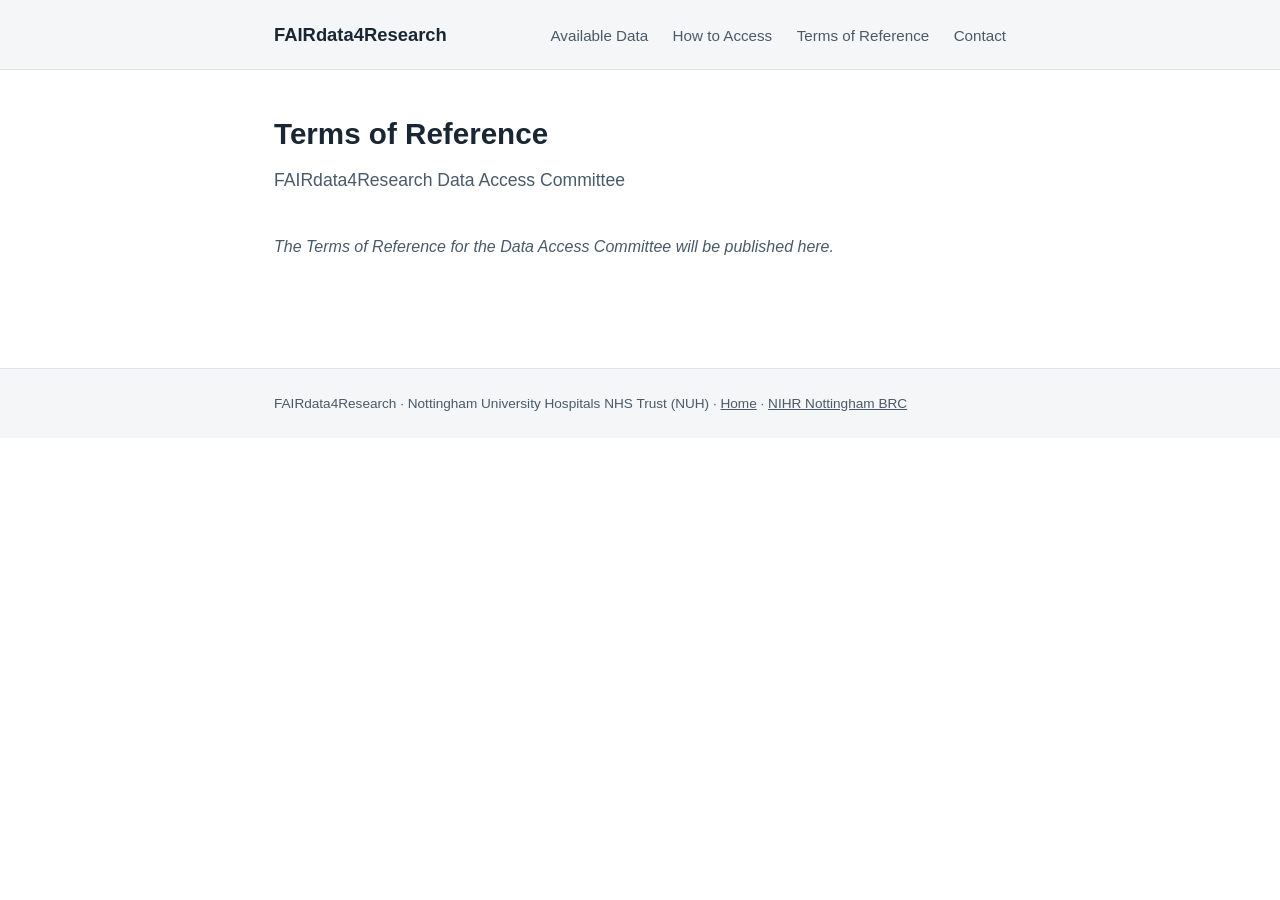
==== terms-of-reference.html @ 8ddc265a "MVP" ====
<!DOCTYPE html>
<html lang="en">
<head>
  <meta charset="UTF-8">
  <meta name="viewport" content="width=device-width, initial-scale=1.0">
  <title>Terms of Reference &mdash; FAIRdata4Research</title>
  <meta name="description" content="Terms of Reference for the FAIRdata4Research Data Access Committee.">
  <link rel="stylesheet" href="assets/style.css">
</head>
<body>

  <header class="site-header">
    <div class="wrap">
      <a class="title" href="index.html">FAIRdata4Research</a>
      <nav>
        <a href="index.html#datasets">Available Data</a>
        <a href="index.html#access">How to Access</a>
        <a href="terms-of-reference.html">Terms of Reference</a>
        <a href="index.html#contact">Contact</a>
      </nav>
    </div>
  </header>

  <main>

    <div class="hero">
      <h1>Terms of Reference</h1>
      <p class="tagline">FAIRdata4Research Data Access Committee</p>
    </div>

    <section id="document">
      <p class="placeholder">The Terms of Reference for the Data Access Committee will be published here.</p>
    </section>

  </main>

  <footer class="site-footer">
    <div class="wrap">
      FAIRdata4Research &middot; Nottingham University Hospitals NHS Trust (NUH) &middot;
      <a href="index.html">Home</a> &middot;
      <a href="https://nottinghambrc.nihr.ac.uk/research/health-informatics/dash" target="_blank" rel="noopener">NIHR Nottingham BRC</a>
    </div>
  </footer>

</body>
</html>
---- assets/style.css ----
:root {
  --ink: #1a2733;
  --ink-soft: #4a5a68;
  --bg: #ffffff;
  --bg-alt: #f4f6f8;
  --accent: #0a5f6b;
  --accent-soft: #e4eeee;
  --border: #dfe4e8;
  --max-width: 780px;
}

* {
  box-sizing: border-box;
}

html {
  scroll-behavior: smooth;
}

body {
  margin: 0;
  font-family: -apple-system, BlinkMacSystemFont, "Segoe UI", Helvetica, Arial, sans-serif;
  color: var(--ink);
  background: var(--bg);
  line-height: 1.6;
}

a {
  color: var(--accent);
}

header.site-header {
  border-bottom: 1px solid var(--border);
  background: var(--bg-alt);
}

.site-header .wrap {
  max-width: var(--max-width);
  margin: 0 auto;
  padding: 1.25rem 1.5rem;
  display: flex;
  flex-wrap: wrap;
  align-items: baseline;
  justify-content: space-between;
  gap: 0.5rem;
}

.site-header .title {
  font-size: 1.15rem;
  font-weight: 700;
  color: var(--ink);
  text-decoration: none;
}

.site-header nav a {
  margin-left: 1.25rem;
  font-size: 0.95rem;
  text-decoration: none;
  color: var(--ink-soft);
}

.site-header nav a:hover {
  color: var(--accent);
}

main {
  max-width: var(--max-width);
  margin: 0 auto;
  padding: 2.5rem 1.5rem 4rem;
}

.hero {
  margin-bottom: 2.5rem;
}

.hero h1 {
  font-size: 1.85rem;
  margin: 0 0 0.5rem;
}

.hero p.tagline {
  color: var(--ink-soft);
  font-size: 1.1rem;
  margin: 0;
}

section {
  margin-bottom: 2.75rem;
}

h2 {
  font-size: 1.3rem;
  border-bottom: 2px solid var(--accent-soft);
  padding-bottom: 0.4rem;
  margin-bottom: 1rem;
}

h3 {
  font-size: 1.05rem;
  margin-bottom: 0.4rem;
}

.meta {
  font-size: 0.92rem;
  color: var(--ink-soft);
  background: var(--bg-alt);
  border-left: 3px solid var(--accent);
  padding: 0.75rem 1rem;
  border-radius: 0 4px 4px 0;
}

ol.steps {
  padding-left: 1.25rem;
}

ol.steps li {
  margin-bottom: 0.85rem;
}

table.datasets {
  width: 100%;
  border-collapse: collapse;
  font-size: 0.95rem;
}

table.datasets th,
table.datasets td {
  text-align: left;
  padding: 0.6rem 0.75rem;
  border-bottom: 1px solid var(--border);
}

table.datasets th {
  background: var(--bg-alt);
  font-weight: 600;
}

.placeholder {
  color: var(--ink-soft);
  font-style: italic;
}

.card {
  background: var(--bg-alt);
  border: 1px solid var(--border);
  border-radius: 6px;
  padding: 1.25rem 1.5rem;
}

.button {
  display: inline-block;
  background: var(--accent);
  color: #fff;
  text-decoration: none;
  padding: 0.6rem 1.1rem;
  border-radius: 4px;
  font-weight: 600;
  font-size: 0.95rem;
}

.button:hover {
  background: #084d57;
}

footer.site-footer {
  border-top: 1px solid var(--border);
  background: var(--bg-alt);
}

footer.site-footer .wrap {
  max-width: var(--max-width);
  margin: 0 auto;
  padding: 1.5rem;
  font-size: 0.85rem;
  color: var(--ink-soft);
}

footer.site-footer a {
  color: var(--ink-soft);
}
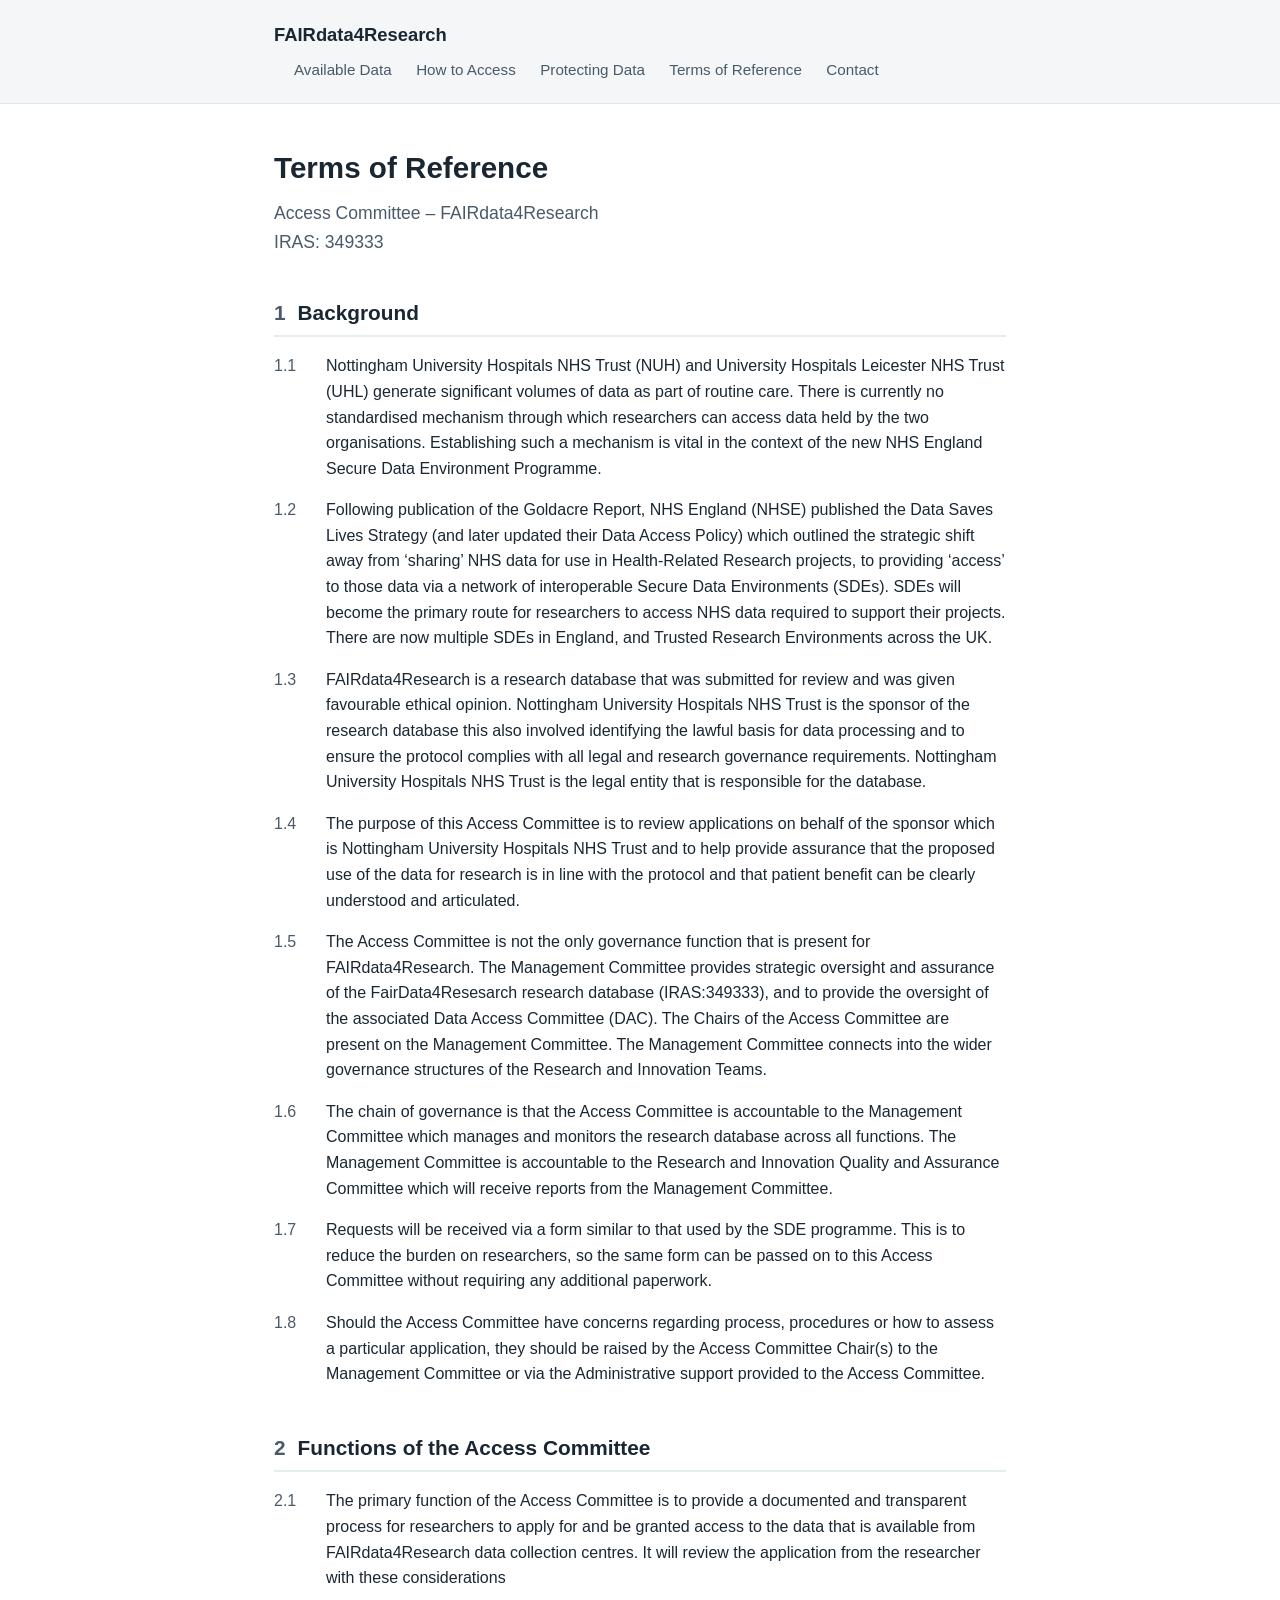
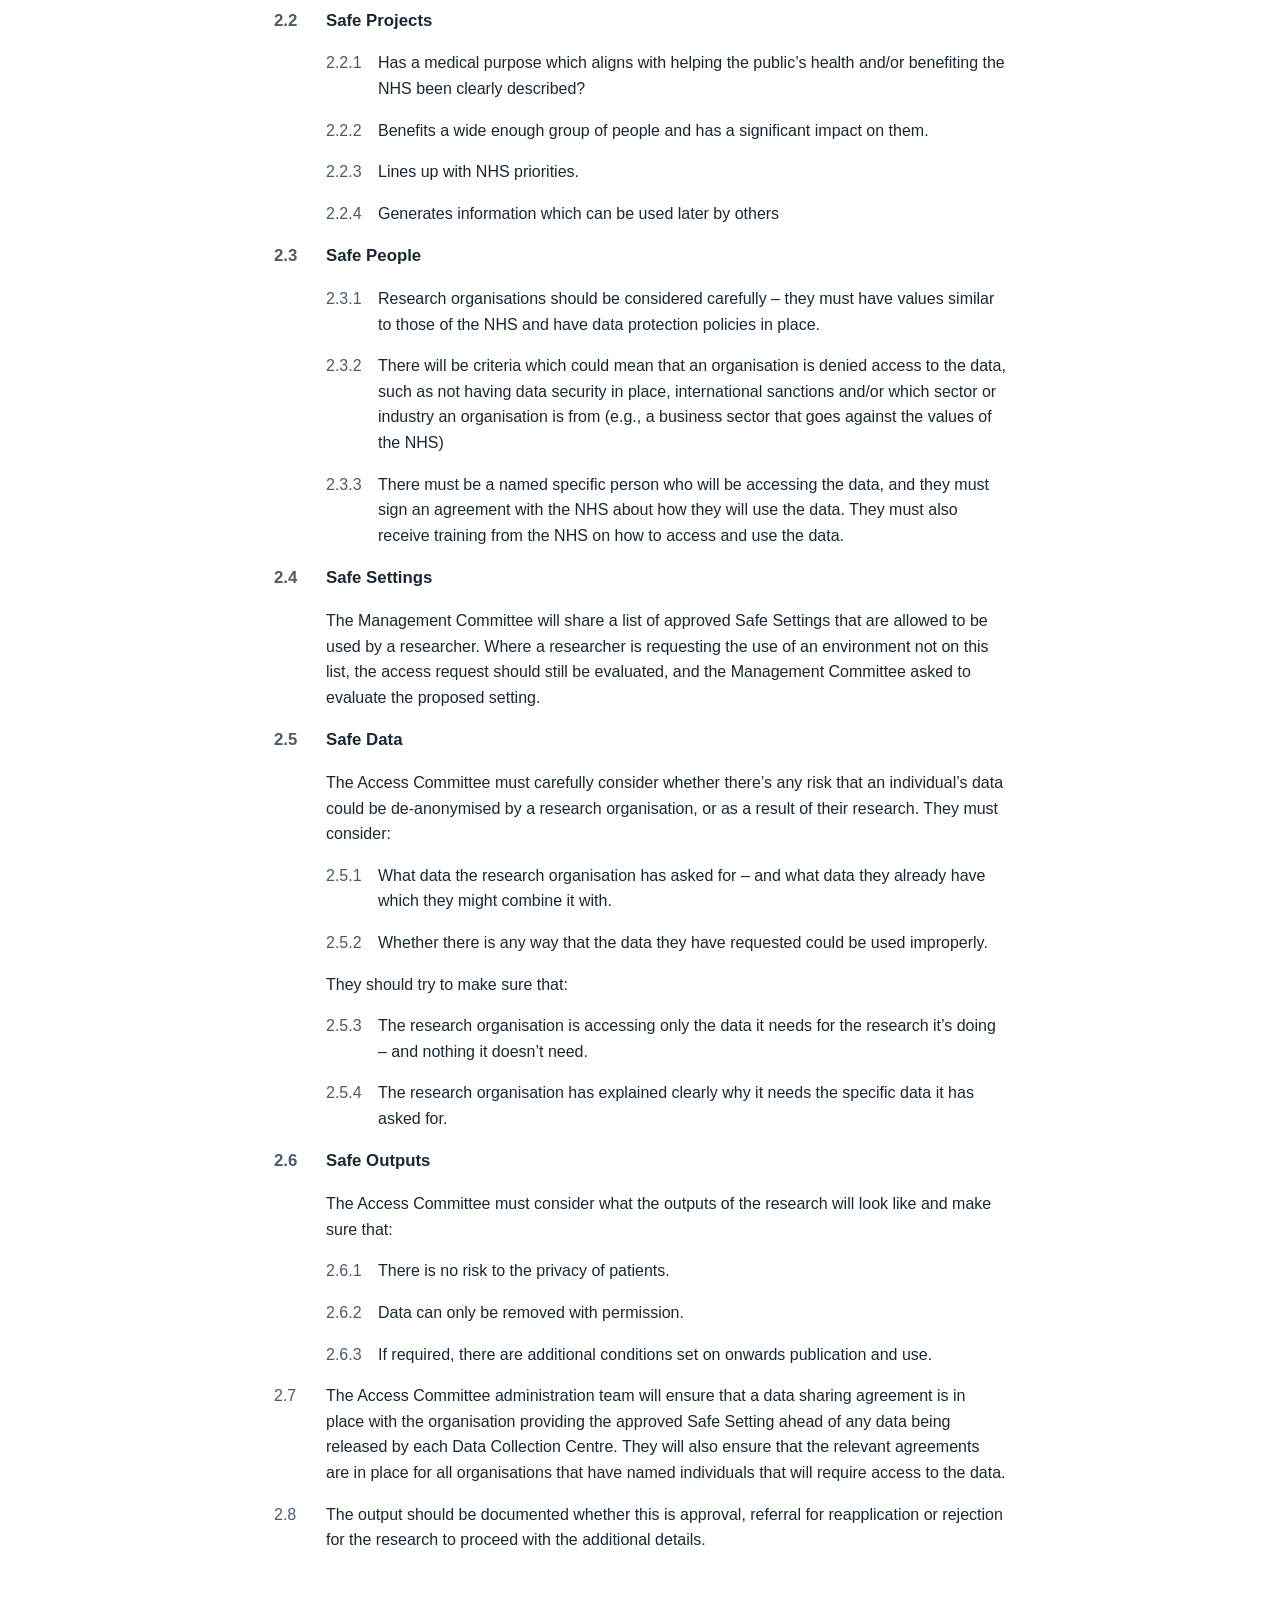
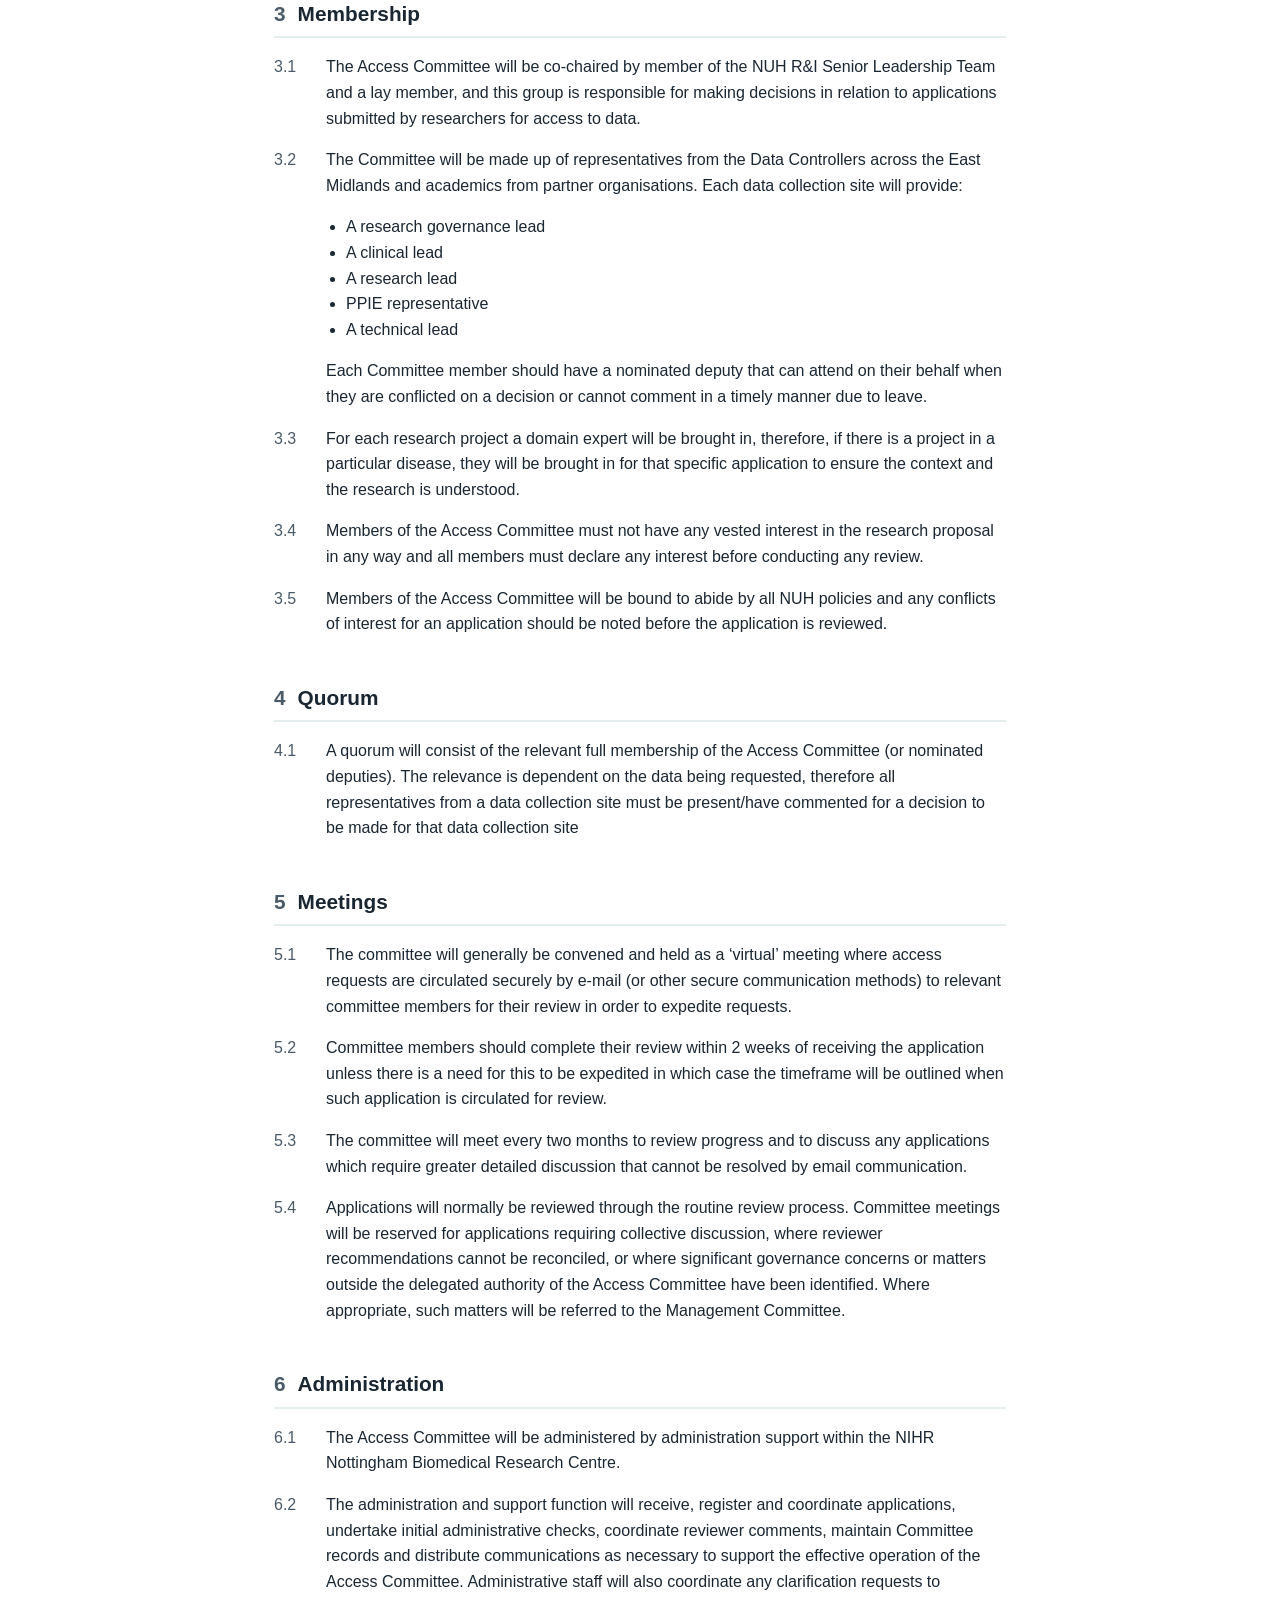
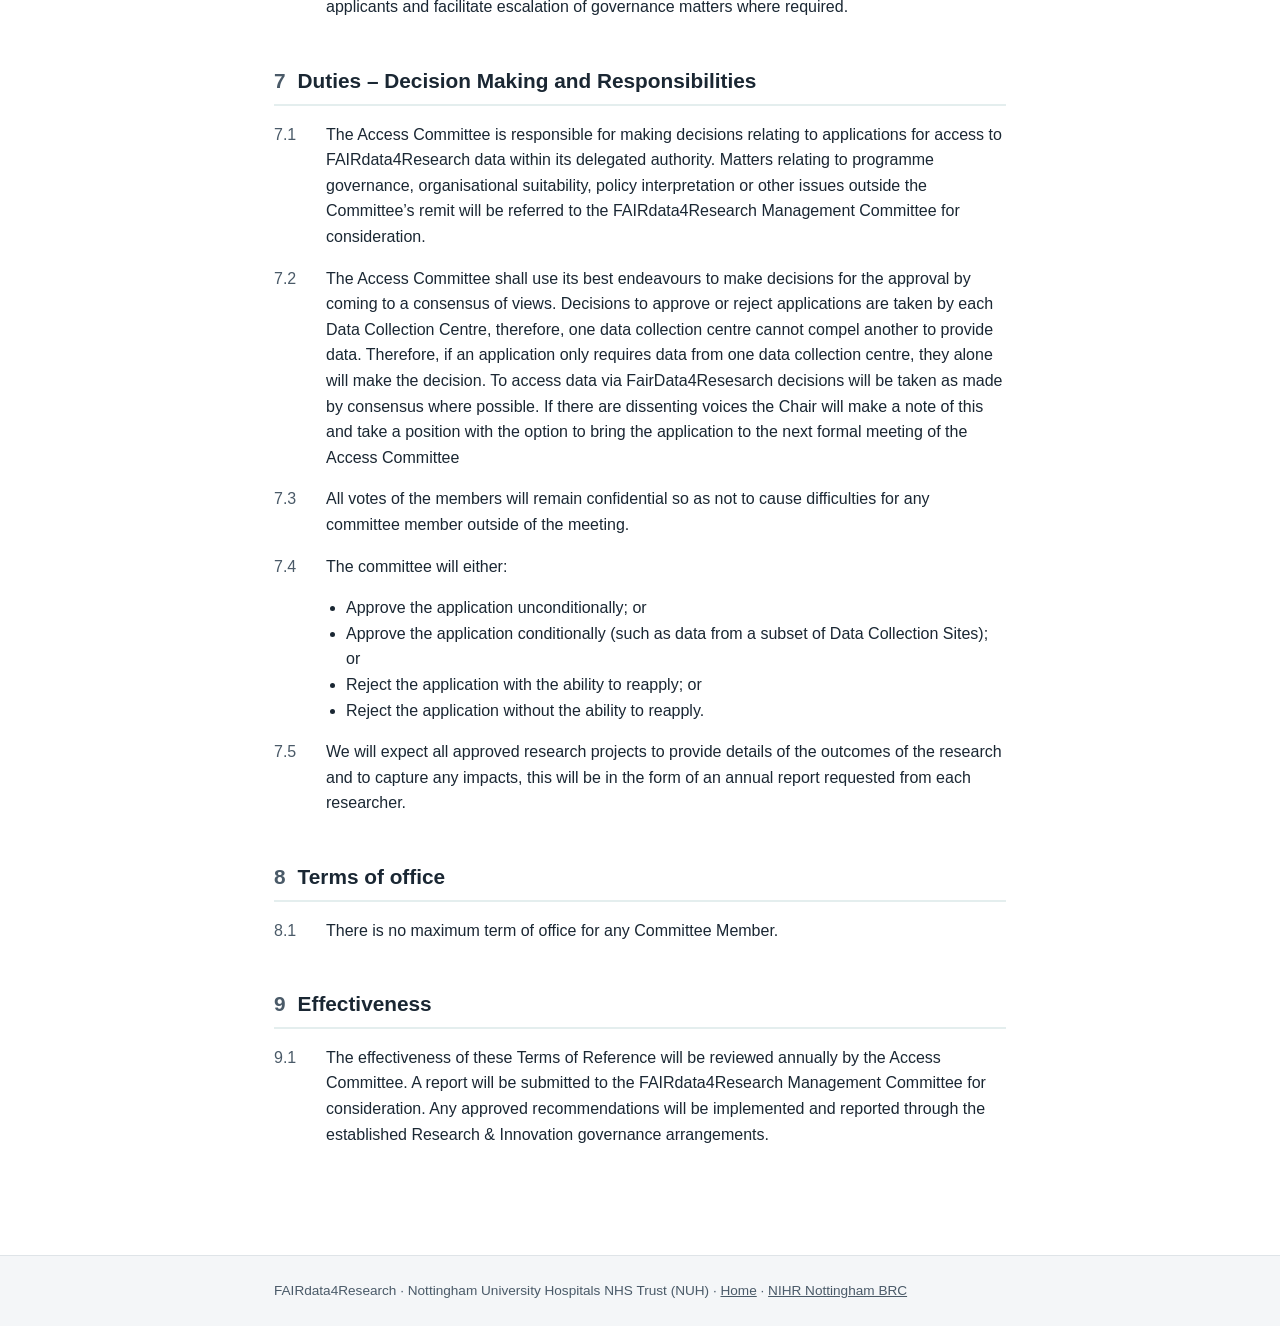
==== commit e17fc949: "changes for new site and moving detail into place" ====
--- a/terms-of-reference.html
+++ b/terms-of-reference.html
@@ -15,6 +15,7 @@
       <nav>
         <a href="index.html#datasets">Available Data</a>
         <a href="index.html#access">How to Access</a>
+        <a href="index.html#protecting-data">Protecting Data</a>
         <a href="terms-of-reference.html">Terms of Reference</a>
         <a href="index.html#contact">Contact</a>
       </nav>
@@ -25,11 +26,117 @@
 
     <div class="hero">
       <h1>Terms of Reference</h1>
-      <p class="tagline">FAIRdata4Research Data Access Committee</p>
+      <p class="tagline">Access Committee &ndash; FAIRdata4Research</p>
+      <p class="tagline">IRAS: 349333</p>
     </div>
 
-    <section id="document">
-      <p class="placeholder">The Terms of Reference for the Data Access Committee will be published here.</p>
+    <section id="background" class="tor">
+      <h2><span class="num">1</span>Background</h2>
+      <p><span class="num">1.1</span>Nottingham University Hospitals NHS Trust (NUH) and University Hospitals Leicester NHS Trust (UHL) generate significant volumes of data as part of routine care. There is currently no standardised mechanism through which researchers can access data held by the two organisations. Establishing such a mechanism is vital in the context of the new NHS England Secure Data Environment Programme.</p>
+      <p><span class="num">1.2</span>Following publication of the Goldacre Report, NHS England (NHSE) published the Data Saves Lives Strategy (and later updated their Data Access Policy) which outlined the strategic shift away from &lsquo;sharing&rsquo; NHS data for use in Health-Related Research projects, to providing &lsquo;access&rsquo; to those data via a network of interoperable Secure Data Environments (SDEs). SDEs will become the primary route for researchers to access NHS data required to support their projects. There are now multiple SDEs in England, and Trusted Research Environments across the UK.</p>
+      <p><span class="num">1.3</span>FAIRdata4Research is a research database that was submitted for review and was given favourable ethical opinion. Nottingham University Hospitals NHS Trust is the sponsor of the research database this also involved identifying the lawful basis for data processing and to ensure the protocol complies with all legal and research governance requirements. Nottingham University Hospitals NHS Trust is the legal entity that is responsible for the database.</p>
+      <p><span class="num">1.4</span>The purpose of this Access Committee is to review applications on behalf of the sponsor which is Nottingham University Hospitals NHS Trust and to help provide assurance that the proposed use of the data for research is in line with the protocol and that patient benefit can be clearly understood and articulated.</p>
+      <p><span class="num">1.5</span>The Access Committee is not the only governance function that is present for FAIRdata4Research. The Management Committee provides strategic oversight and assurance of the FairData4Resesarch research database (IRAS:349333), and to provide the oversight of the associated Data Access Committee (DAC). The Chairs of the Access Committee are present on the Management Committee. The Management Committee connects into the wider governance structures of the Research and Innovation Teams.</p>
+      <p><span class="num">1.6</span>The chain of governance is that the Access Committee is accountable to the Management Committee which manages and monitors the research database across all functions. The Management Committee is accountable to the Research and Innovation Quality and Assurance Committee which will receive reports from the Management Committee.</p>
+      <p><span class="num">1.7</span>Requests will be received via a form similar to that used by the SDE programme. This is to reduce the burden on researchers, so the same form can be passed on to this Access Committee without requiring any additional paperwork.</p>
+      <p><span class="num">1.8</span>Should the Access Committee have concerns regarding process, procedures or how to assess a particular application, they should be raised by the Access Committee Chair(s) to the Management Committee or via the Administrative support provided to the Access Committee.</p>
+    </section>
+
+    <section id="functions" class="tor">
+      <h2><span class="num">2</span>Functions of the Access Committee</h2>
+      <p><span class="num">2.1</span>The primary function of the Access Committee is to provide a documented and transparent process for researchers to apply for and be granted access to the data that is available from FAIRdata4Research data collection centres. It will review the application from the researcher with these considerations</p>
+
+      <h3><span class="num">2.2</span>Safe Projects</h3>
+      <p class="l3"><span class="num">2.2.1</span>Has a medical purpose which aligns with helping the public&rsquo;s health and/or benefiting the NHS been clearly described?</p>
+      <p class="l3"><span class="num">2.2.2</span>Benefits a wide enough group of people and has a significant impact on them.</p>
+      <p class="l3"><span class="num">2.2.3</span>Lines up with NHS priorities.</p>
+      <p class="l3"><span class="num">2.2.4</span>Generates information which can be used later by others</p>
+
+      <h3><span class="num">2.3</span>Safe People</h3>
+      <p class="l3"><span class="num">2.3.1</span>Research organisations should be considered carefully &ndash; they must have values similar to those of the NHS and have data protection policies in place.</p>
+      <p class="l3"><span class="num">2.3.2</span>There will be criteria which could mean that an organisation is denied access to the data, such as not having data security in place, international sanctions and/or which sector or industry an organisation is from (e.g., a business sector that goes against the values of the NHS)</p>
+      <p class="l3"><span class="num">2.3.3</span>There must be a named specific person who will be accessing the data, and they must sign an agreement with the NHS about how they will use the data. They must also receive training from the NHS on how to access and use the data.</p>
+
+      <h3><span class="num">2.4</span>Safe Settings</h3>
+      <p class="indent">The Management Committee will share a list of approved Safe Settings that are allowed to be used by a researcher. Where a researcher is requesting the use of an environment not on this list, the access request should still be evaluated, and the Management Committee asked to evaluate the proposed setting.</p>
+
+      <h3><span class="num">2.5</span>Safe Data</h3>
+      <p class="indent">The Access Committee must carefully consider whether there&rsquo;s any risk that an individual&rsquo;s data could be de-anonymised by a research organisation, or as a result of their research. They must consider:</p>
+      <p class="l3"><span class="num">2.5.1</span>What data the research organisation has asked for &ndash; and what data they already have which they might combine it with.</p>
+      <p class="l3"><span class="num">2.5.2</span>Whether there is any way that the data they have requested could be used improperly.</p>
+      <p class="indent">They should try to make sure that:</p>
+      <p class="l3"><span class="num">2.5.3</span>The research organisation is accessing only the data it needs for the research it&rsquo;s doing &ndash; and nothing it doesn&rsquo;t need.</p>
+      <p class="l3"><span class="num">2.5.4</span>The research organisation has explained clearly why it needs the specific data it has asked for.</p>
+
+      <h3><span class="num">2.6</span>Safe Outputs</h3>
+      <p class="indent">The Access Committee must consider what the outputs of the research will look like and make sure that:</p>
+      <p class="l3"><span class="num">2.6.1</span>There is no risk to the privacy of patients.</p>
+      <p class="l3"><span class="num">2.6.2</span>Data can only be removed with permission.</p>
+      <p class="l3"><span class="num">2.6.3</span>If required, there are additional conditions set on onwards publication and use.</p>
+
+      <p><span class="num">2.7</span>The Access Committee administration team will ensure that a data sharing agreement is in place with the organisation providing the approved Safe Setting ahead of any data being released by each Data Collection Centre. They will also ensure that the relevant agreements are in place for all organisations that have named individuals that will require access to the data.</p>
+      <p><span class="num">2.8</span>The output should be documented whether this is approval, referral for reapplication or rejection for the research to proceed with the additional details.</p>
+    </section>
+
+    <section id="membership" class="tor">
+      <h2><span class="num">3</span>Membership</h2>
+      <p><span class="num">3.1</span>The Access Committee will be co-chaired by member of the NUH R&amp;I Senior Leadership Team and a lay member, and this group is responsible for making decisions in relation to applications submitted by researchers for access to data.</p>
+      <p><span class="num">3.2</span>The Committee will be made up of representatives from the Data Controllers across the East Midlands and academics from partner organisations. Each data collection site will provide:</p>
+      <ul class="indent">
+        <li>A research governance lead</li>
+        <li>A clinical lead</li>
+        <li>A research lead</li>
+        <li>PPIE representative</li>
+        <li>A technical lead</li>
+      </ul>
+      <p class="indent">Each Committee member should have a nominated deputy that can attend on their behalf when they are conflicted on a decision or cannot comment in a timely manner due to leave.</p>
+      <p><span class="num">3.3</span>For each research project a domain expert will be brought in, therefore, if there is a project in a particular disease, they will be brought in for that specific application to ensure the context and the research is understood.</p>
+      <p><span class="num">3.4</span>Members of the Access Committee must not have any vested interest in the research proposal in any way and all members must declare any interest before conducting any review.</p>
+      <p><span class="num">3.5</span>Members of the Access Committee will be bound to abide by all NUH policies and any conflicts of interest for an application should be noted before the application is reviewed.</p>
+    </section>
+
+    <section id="quorum" class="tor">
+      <h2><span class="num">4</span>Quorum</h2>
+      <p><span class="num">4.1</span>A quorum will consist of the relevant full membership of the Access Committee (or nominated deputies). The relevance is dependent on the data being requested, therefore all representatives from a data collection site must be present/have commented for a decision to be made for that data collection site</p>
+    </section>
+
+    <section id="meetings" class="tor">
+      <h2><span class="num">5</span>Meetings</h2>
+      <p><span class="num">5.1</span>The committee will generally be convened and held as a &lsquo;virtual&rsquo; meeting where access requests are circulated securely by e-mail (or other secure communication methods) to relevant committee members for their review in order to expedite requests.</p>
+      <p><span class="num">5.2</span>Committee members should complete their review within 2 weeks of receiving the application unless there is a need for this to be expedited in which case the timeframe will be outlined when such application is circulated for review.</p>
+      <p><span class="num">5.3</span>The committee will meet every two months to review progress and to discuss any applications which require greater detailed discussion that cannot be resolved by email communication.</p>
+      <p><span class="num">5.4</span>Applications will normally be reviewed through the routine review process. Committee meetings will be reserved for applications requiring collective discussion, where reviewer recommendations cannot be reconciled, or where significant governance concerns or matters outside the delegated authority of the Access Committee have been identified. Where appropriate, such matters will be referred to the Management Committee.</p>
+    </section>
+
+    <section id="administration" class="tor">
+      <h2><span class="num">6</span>Administration</h2>
+      <p><span class="num">6.1</span>The Access Committee will be administered by administration support within the NIHR Nottingham Biomedical Research Centre.</p>
+      <p><span class="num">6.2</span>The administration and support function will receive, register and coordinate applications, undertake initial administrative checks, coordinate reviewer comments, maintain Committee records and distribute communications as necessary to support the effective operation of the Access Committee. Administrative staff will also coordinate any clarification requests to applicants and facilitate escalation of governance matters where required.</p>
+    </section>
+
+    <section id="duties" class="tor">
+      <h2><span class="num">7</span>Duties &ndash; Decision Making and Responsibilities</h2>
+      <p><span class="num">7.1</span>The Access Committee is responsible for making decisions relating to applications for access to FAIRdata4Research data within its delegated authority. Matters relating to programme governance, organisational suitability, policy interpretation or other issues outside the Committee&rsquo;s remit will be referred to the FAIRdata4Research Management Committee for consideration.</p>
+      <p><span class="num">7.2</span>The Access Committee shall use its best endeavours to make decisions for the approval by coming to a consensus of views. Decisions to approve or reject applications are taken by each Data Collection Centre, therefore, one data collection centre cannot compel another to provide data. Therefore, if an application only requires data from one data collection centre, they alone will make the decision. To access data via FairData4Resesarch decisions will be taken as made by consensus where possible. If there are dissenting voices the Chair will make a note of this and take a position with the option to bring the application to the next formal meeting of the Access Committee</p>
+      <p><span class="num">7.3</span>All votes of the members will remain confidential so as not to cause difficulties for any committee member outside of the meeting.</p>
+      <p><span class="num">7.4</span>The committee will either:</p>
+      <ul class="indent">
+        <li>Approve the application unconditionally; or</li>
+        <li>Approve the application conditionally (such as data from a subset of Data Collection Sites); or</li>
+        <li>Reject the application with the ability to reapply; or</li>
+        <li>Reject the application without the ability to reapply.</li>
+      </ul>
+      <p><span class="num">7.5</span>We will expect all approved research projects to provide details of the outcomes of the research and to capture any impacts, this will be in the form of an annual report requested from each researcher.</p>
+    </section>
+
+    <section id="terms-of-office" class="tor">
+      <h2><span class="num">8</span>Terms of office</h2>
+      <p><span class="num">8.1</span>There is no maximum term of office for any Committee Member.</p>
+    </section>
+
+    <section id="effectiveness" class="tor">
+      <h2><span class="num">9</span>Effectiveness</h2>
+      <p><span class="num">9.1</span>The effectiveness of these Terms of Reference will be reviewed annually by the Access Committee. A report will be submitted to the FAIRdata4Research Management Committee for consideration. Any approved recommendations will be implemented and reported through the established Research &amp; Innovation governance arrangements.</p>
     </section>
 
   </main>
--- a/assets/style.css
+++ b/assets/style.css
@@ -178,3 +178,58 @@
 footer.site-footer a {
   color: var(--ink-soft);
 }
+
+/* Terms of Reference: numbered clauses */
+.tor p,
+.tor h3 {
+  position: relative;
+  padding-left: 3.25rem;
+}
+
+.tor p.l3 {
+  padding-left: 6.5rem;
+}
+
+.tor p.l3 .num {
+  left: 3.25rem;
+}
+
+.tor .num {
+  position: absolute;
+  left: 0;
+  color: var(--ink-soft);
+  font-variant-numeric: tabular-nums;
+}
+
+.tor h2 .num {
+  position: static;
+  margin-right: 0.75rem;
+}
+
+.tor p.indent {
+  padding-left: 3.25rem;
+}
+
+.tor ul.indent {
+  padding-left: 4.5rem;
+}
+
+@media (max-width: 560px) {
+  .tor p,
+  .tor h3,
+  .tor p.indent {
+    padding-left: 2.5rem;
+  }
+
+  .tor p.l3 {
+    padding-left: 5rem;
+  }
+
+  .tor p.l3 .num {
+    left: 2.5rem;
+  }
+
+  .tor ul.indent {
+    padding-left: 3.75rem;
+  }
+}
